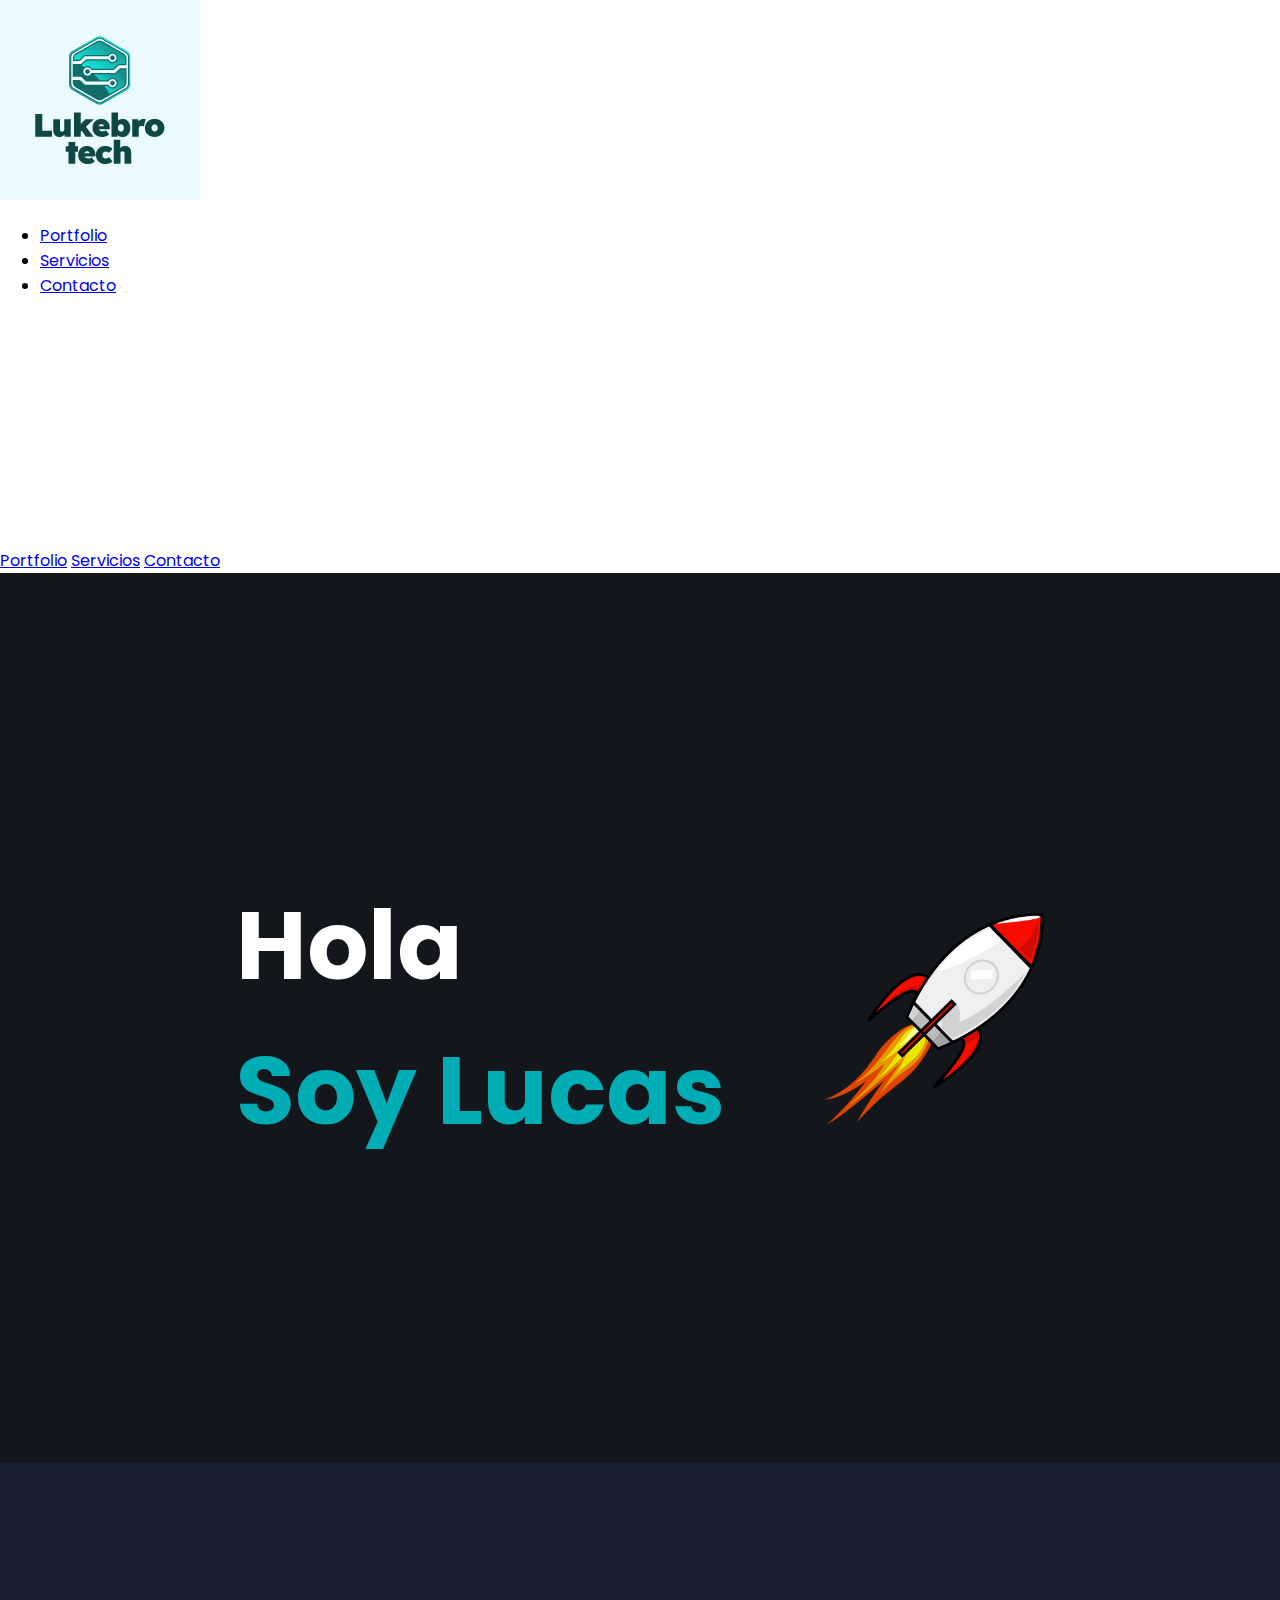
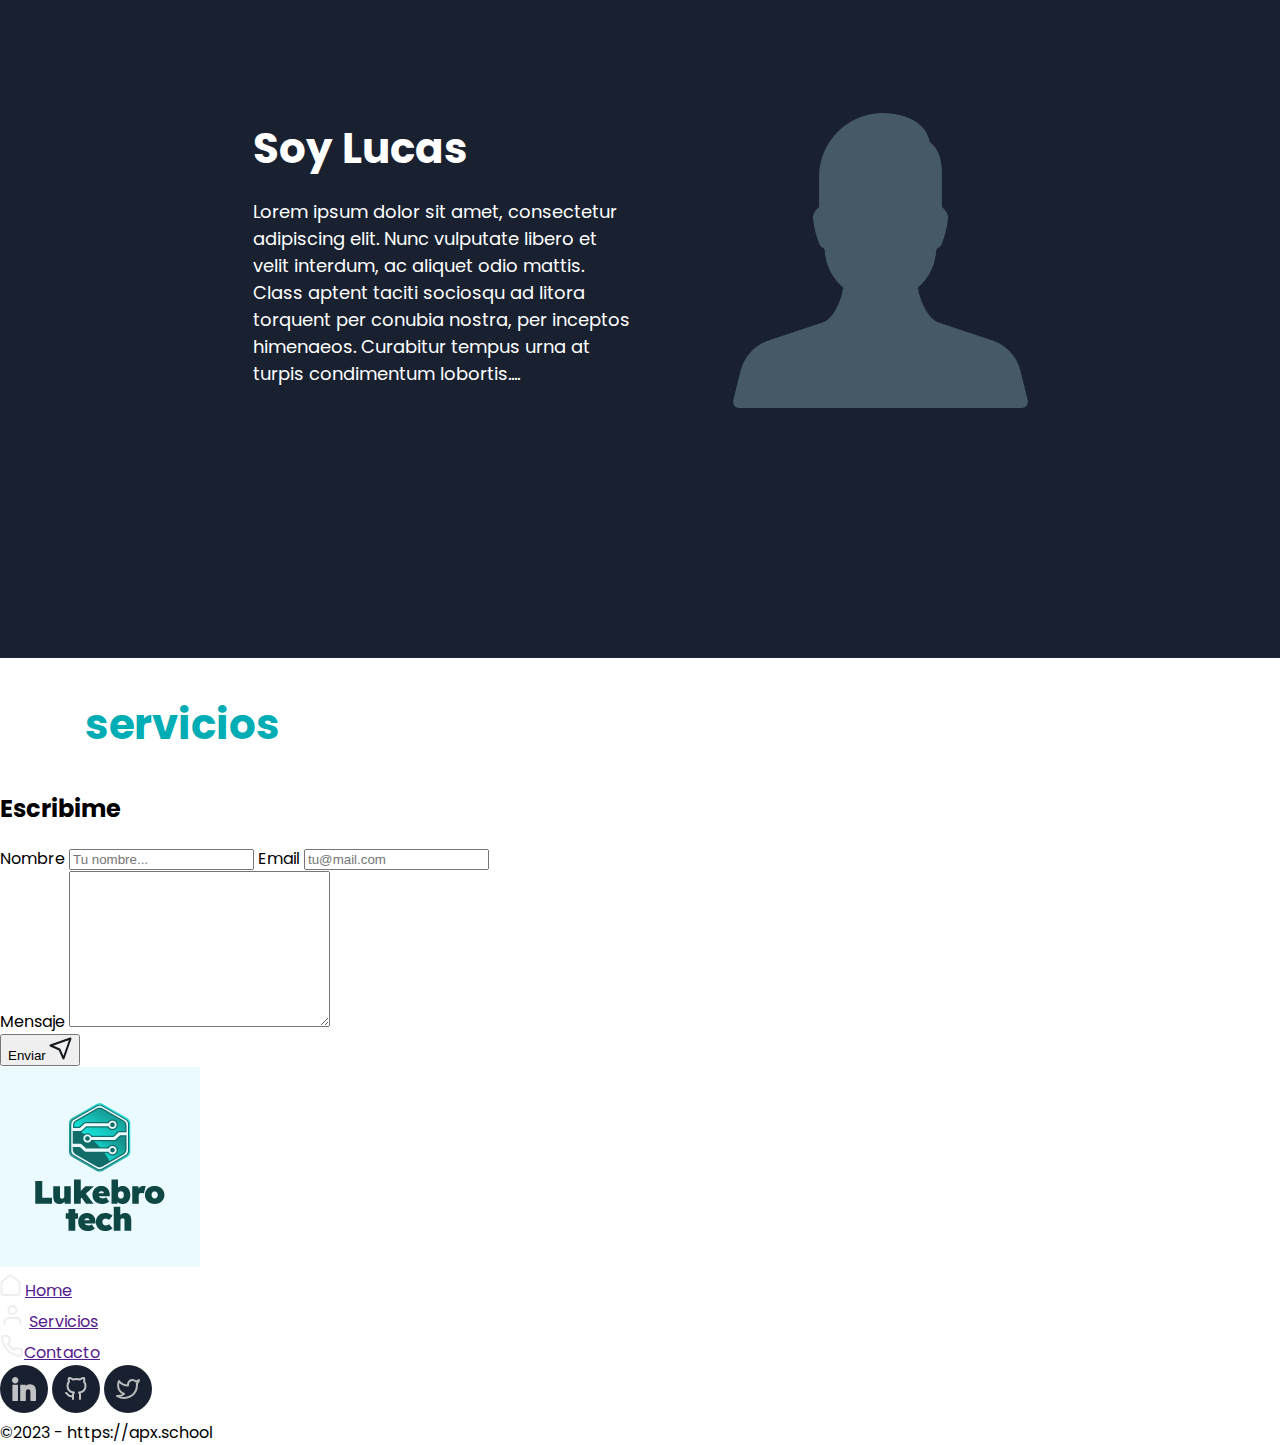
==== index.html @ f2395ab2 "primer commit" ====
<!DOCTYPE html>
<html lang="en">
  <head>
    <meta charset="UTF-8" />
    <meta name="viewport" content="width=device-width, initial-scale=1.0" />
    <title>Mi Portfolio</title>
    <link rel="stylesheet" href="./pages/index.css" />
    <script defer src="./components/header.js"></script>
    <script defer src="./components/footer.js"></script>
    <script defer src="./components/contacto.js"></script>
    <script defer src="./components/cards.js"></script>
    <script defer src="./pages/index.js"></script>
  </head>
  <body>
    <header class="header"></header>
    <section class="main">
      <div class="main__hero">
        <div>
          <h1 class="hero__h1">Hola</h1>
          <h1 class="hero__h1 hero__h1__color">Soy Lucas</h1>
        </div>

        <img src="./images/rocket.svg" alt="" />
      </div>

      <div class="main__soy">
        <div class="main__soy__text">
          <h1 class="main__h1">Soy Lucas</h1>
          <p class="main__text">
            Lorem ipsum dolor sit amet, consectetur adipiscing elit. Nunc
            vulputate libero et velit interdum, ac aliquet odio mattis. Class
            aptent taciti sociosqu ad litora torquent per conubia nostra, per
            inceptos himenaeos. Curabitur tempus urna at turpis condimentum
            lobortis....
          </p>
        </div>
        <img src="./images/man.png" alt="" class="soy__image" />
    
    </section>

    <section class="main__servicios">
      <h2 class="servicos_titulo">
        Mis <span class="servicos_titulo-color">servicios</span>
      </h2>

      <div class="div__servicios"></div>
    </section>

    <section class="contact"></section>
    <footer class="footer"></footer>
  </body>
</html>
---- pages/index.css ----
@import url("https://fonts.googleapis.com/css2?family=Poppins:wght@400;700&display=swap");
@import "./components/header.css";
@import "./components/footer.css";
@import "./components/contacto.css";
@import "./components/cards.css";

* {
  box-sizing: border-box;
}

body {
  margin: 0;
  font-family: "Poppins", sans-serif;
}

.main__hero {
  background-color: rgba(19, 23, 28, 1);
  display: flex;
  flex-direction: column;
  align-items: center;
  padding: 70px 10px 100px 10px;
  gap: 50px;
}

@media (min-width: 426px) {
  .main__hero {
    display: flex;
    flex-direction: row;
    justify-content: center;
    align-items: center;
    justify-items: center;
    gap: 100px;
    padding: 300px 0;
  }
}

.hero__h1 {
  font-size: 60px;
  font-weight: 700;
  text-align: center;
  color: white;
  margin: 0;
}

@media (min-width: 426px) {
  .hero__h1 {
    font-size: 96px;
    font-weight: 700;
    text-align: left;
  }
}

.hero__h1__color {
  color: rgba(0, 173, 181, 1);
}

.main__soy {
  background-color: rgba(25, 33, 48, 1);
  padding: 70px 40px 100px 40px;
}

@media (min-width: 426px) {
  .main__soy {
    display: flex;
    justify-content: center;
    align-items: center;
    gap: 100px;
    padding: 250px 0px;
  }
}

.main__h1 {
  color: white;
  font-size: 42px;
  font-weight: 700;
  text-align: left;
  margin: 0;
}

.main__text {
  font-size: 18px;
  font-weight: 400;
  text-align: left;
  color: white;
}

.soy__image {
  max-width: 295px;
}

@media (min-width: 426px) {
  .main__image {
    max-width: 600px;
  }
}

@media (min-width: 426px) {
  .main__soy__text {
    max-width: 380px;
  }
}

.servicos_titulo {
  font-family: "Poppins";
  font-size: 42px;
  font-weight: 700;
  line-height: 63px;
  letter-spacing: 0em;
  text-align: left;
  color: white;
}

.servicos_titulo-color {
  color: rgba(0, 173, 181, 1);
}
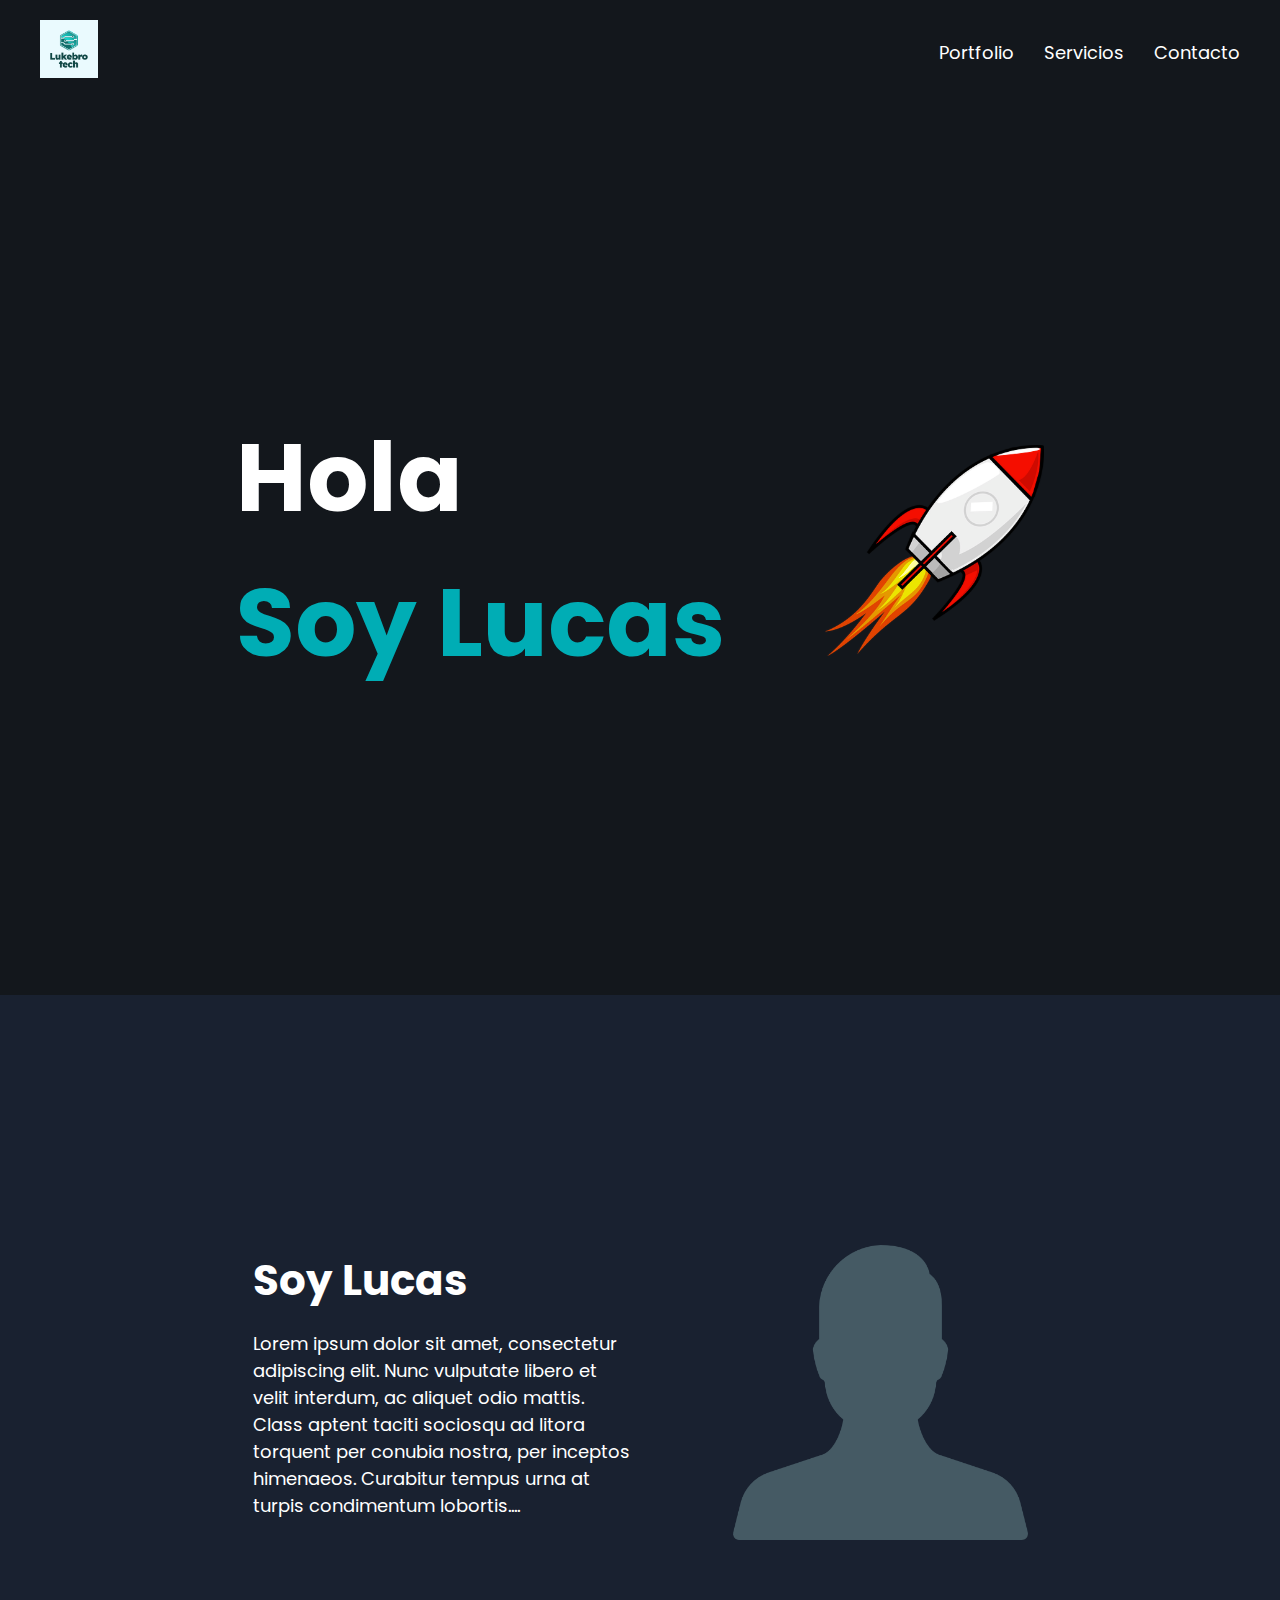
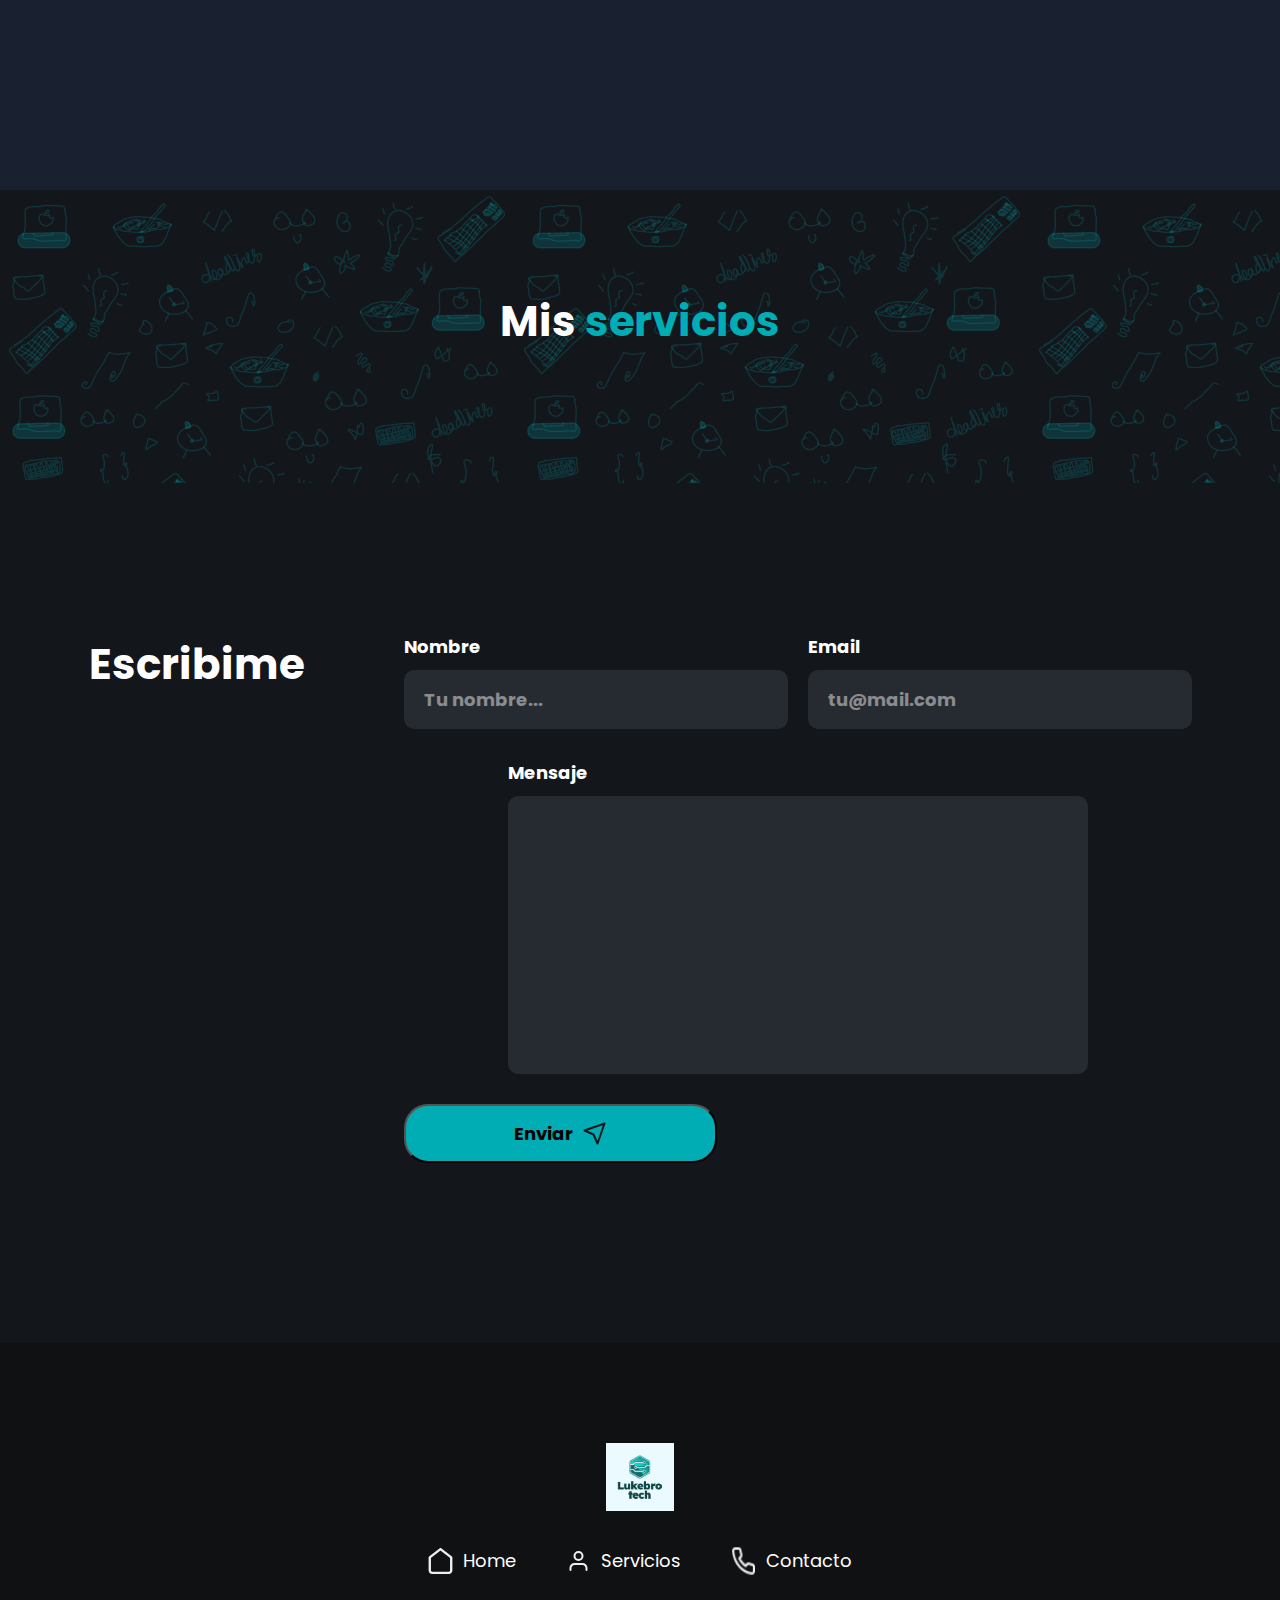
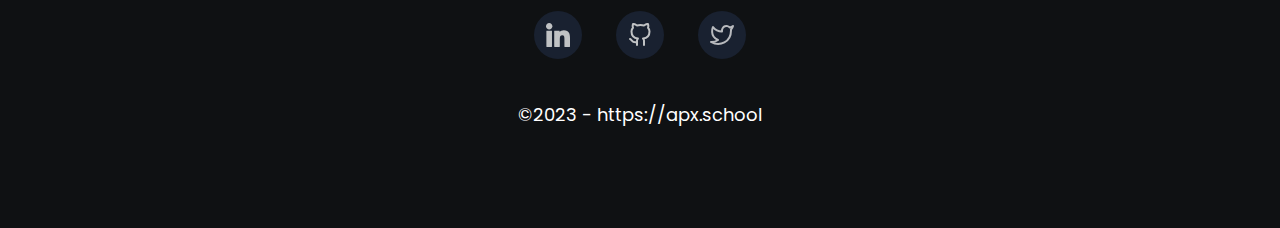
==== commit 70de7c95: "css fixed" ====
--- a/index.html
+++ b/index.html
@@ -5,6 +5,11 @@
     <meta name="viewport" content="width=device-width, initial-scale=1.0" />
     <title>Mi Portfolio</title>
     <link rel="stylesheet" href="./pages/index.css" />
+    <link rel="stylesheet" href="./components/header.css">
+    <link rel="stylesheet" href="./components/footer.css">
+    <link rel="stylesheet" href="./components/contacto.css">
+    <link rel="stylesheet" href="./components/cards.css">
+
     <script defer src="./components/header.js"></script>
     <script defer src="./components/footer.js"></script>
     <script defer src="./components/contacto.js"></script>
--- a/pages/index.css
+++ b/pages/index.css
@@ -1,8 +1,4 @@
 @import url("https://fonts.googleapis.com/css2?family=Poppins:wght@400;700&display=swap");
-@import "./components/header.css";
-@import "./components/footer.css";
-@import "./components/contacto.css";
-@import "./components/cards.css";
 
 * {
   box-sizing: border-box;
--- a/components/header.css
+++ b/components/header.css
@@ -0,0 +1,86 @@
+.header {
+  background-color: rgba(19, 23, 28, 1);
+  display: flex;
+  justify-content: space-between;
+  align-items: center;
+  height: 100%;
+  width: 100%;
+}
+
+.header__logo {
+  height: 58px;
+  width: 58px;
+  margin: 10px 10px;
+}
+
+@media (min-width: 426px) {
+  .header__logo {
+    margin: 20px 40px;
+  }
+}
+
+.header__nav {
+  display: none;
+}
+
+@media (min-width: 426px) {
+  .header__nav {
+    display: flex;
+    flex-direction: row;
+    gap: 30px;
+    list-style: none;
+    margin-right: 40px;
+  }
+}
+
+.footer__nav_div {
+  display: flex;
+  justify-content: center;
+  align-items: center;
+  gap: 5px;
+}
+
+.nav__link {
+  font-family: "Poppins", sans-serif;
+  font-size: 18px;
+  font-weight: 400;
+  text-align: left;
+  text-decoration: none;
+  color: white;
+}
+
+.header__burguer {
+  height: 26px;
+  width: 26px;
+  margin: 10px 10px;
+}
+
+@media (min-width: 426px) {
+  .header__burguer {
+    display: none;
+  }
+}
+
+.burger-menu {
+  position: absolute;
+  left: 0;
+  right: 0;
+  top: 0;
+  bottom: 0;
+  z-index: 1;
+  display: flex;
+  flex-direction: column;
+  justify-content: center;
+  align-items: center;
+  background-color: black;
+  gap: 45px;
+  display: none;
+}
+
+.burger__link {
+  font-family: "Poppins";
+  font-size: 42px;
+  font-weight: 500;
+  text-decoration: none;
+  color: white;
+}
--- a/components/footer.css
+++ b/components/footer.css
@@ -0,0 +1,55 @@
+.footer {
+  font-family: "Poppins", sans-serif;
+  background: rgba(15, 17, 19, 1);
+  display: flex;
+  flex-direction: column;
+  align-items: center;
+  gap: 35px;
+  padding: 50px 0;
+}
+
+.footer__logo {
+  height: 68px;
+  width: 68px;
+}
+
+.footer__nav {
+  display: flex;
+  flex-direction: column;
+  justify-content: center;
+  align-items: center;
+  justify-items: center;
+  gap: 20px;
+}
+
+@media (min-width: 426px) {
+  .footer__nav {
+    display: flex;
+    flex-direction: row;
+    justify-content: center;
+    align-items: center;
+    justify-items: center;
+    gap: 50px;
+  }
+}
+
+.footer__li__img {
+  padding-right: 5px;
+  height: 30px;
+  width: 30px;
+}
+
+.footer__li__link {
+  color: white;
+  font-size: 18px;
+  text-decoration: none;
+}
+
+.footer__socialImages {
+  padding: 0 15px;
+}
+
+.footer__copy {
+  color: white;
+  font-size: 18px;
+}
--- a/components/contacto.css
+++ b/components/contacto.css
@@ -0,0 +1,112 @@
+* {
+  box-sizing: border-box;
+}
+
+.contact-container {
+  background-color: rgba(19, 23, 28, 1);
+  padding-top: 50px;
+  padding-bottom: 50px;
+}
+
+@media (min-width: 426px) {
+  .contact-container {
+    display: flex;
+    flex-direction: row;
+    gap: 100px;
+    justify-content: center;
+    padding-top: 150px;
+    padding-bottom: 180px;
+  }
+}
+
+@media (min-width: 426px) {
+  .contact-nameandemail {
+    display: flex;
+    justify-content: center;
+    gap: 20px;
+  }
+}
+
+.contact-title {
+  font-family: "Poppins";
+  font-size: 42px;
+  font-weight: 700;
+  text-align: center;
+  color: white;
+  margin: 0;
+}
+.contact-form {
+  display: flex;
+  flex-direction: column;
+  align-items: center;
+  justify-content: center;
+  gap: 30px;
+}
+
+.contact-label {
+  font-family: "Poppins";
+  font-size: 18px;
+  font-weight: 700;
+  line-height: 27px;
+  text-align: left;
+  color: white;
+}
+
+.contact-input {
+  display: block;
+  background-color: rgba(57, 62, 70, 0.5);
+  color: white;
+  border: none;
+  border-radius: 10px;
+  font-family: "Poppins";
+  font-size: 18px;
+  font-weight: 700;
+  text-align: left;
+  min-width: 313px;
+  min-height: 59px;
+  padding: 4px 5px 4px 20px;
+  margin-top: 10px;
+}
+
+@media (min-width: 426px) {
+  .contact-input {
+    min-width: 280px;
+  }
+}
+
+.contact-textarea {
+  resize: none;
+  width: 313px;
+}
+
+@media (min-width: 426px) {
+  .contact-textarea {
+    min-width: 580px;
+  }
+}
+
+.contact-input::placeholder {
+  color: rgba(238, 238, 238, 0.5);
+}
+
+.contact-button {
+  background: rgba(0, 173, 181, 1);
+  width: 313px;
+  height: 59px;
+  border-radius: 24px;
+  font-family: "Poppins";
+  font-size: 18px;
+  font-weight: 700;
+  display: flex;
+  align-items: center;
+  justify-content: center;
+  gap: 10px;
+}
+
+@media (min-width: 426px) {
+  .contact-button-div {
+    display: flex;
+    justify-content: flex-start;
+    width: 100%;
+  }
+}
--- a/components/cards.css
+++ b/components/cards.css
@@ -0,0 +1,88 @@
+* {
+  box-sizing: border-box;
+}
+
+.main__servicios {
+  display: flex;
+  flex-direction: column;
+  align-items: center;
+  gap: 30px;
+  background-color: rgba(19, 23, 28, 1);
+  background-image: url(/images/fondo.png);
+  padding-bottom: 65px;
+  padding-top: 65px;
+}
+
+.div__servicios {
+  display: flex;
+  flex-direction: column;
+  gap: 40px;
+}
+
+@media (min-width: 426px) {
+  .div__servicios {
+    display: flex;
+    flex-direction: row;
+    justify-content: center;
+    gap: 40px;
+  }
+}
+
+.contenido-container {
+  display: flex;
+  flex-direction: column;
+  align-items: center;
+  justify-content: space-around;
+  max-width: 320px;
+  height: 480px;
+  border: none;
+  border-radius: 16px;
+  background: rgba(57, 62, 70, 0.5);
+  padding: 20px 20px;
+}
+
+@media (min-width: 426px) {
+  .contenido-container {
+    width: 360px;
+    height: 520px;
+  }
+}
+
+.container-image {
+  width: 265px;
+  height: 158px;
+}
+
+@media (min-width: 426px) {
+  .container-image {
+    max-width: 364px;
+    max-height: 255px;
+  }
+}
+
+.container-titulo {
+  font-family: "Poppins";
+  font-size: 33px;
+  font-weight: 700;
+  line-height: 33px;
+  letter-spacing: 0em;
+  text-align: center;
+  color: rgba(238, 238, 238, 1);
+  margin: 0;
+}
+
+.container-text {
+  font-family: "Poppins";
+  font-size: 16px;
+  font-weight: 400;
+  text-align: left;
+  margin: 0;
+  color: rgba(238, 238, 238, 1);
+}
+
+.container-link {
+  color: #51aff3;
+  float: right;
+  padding-right: 20px;
+  text-decoration: none;
+}
